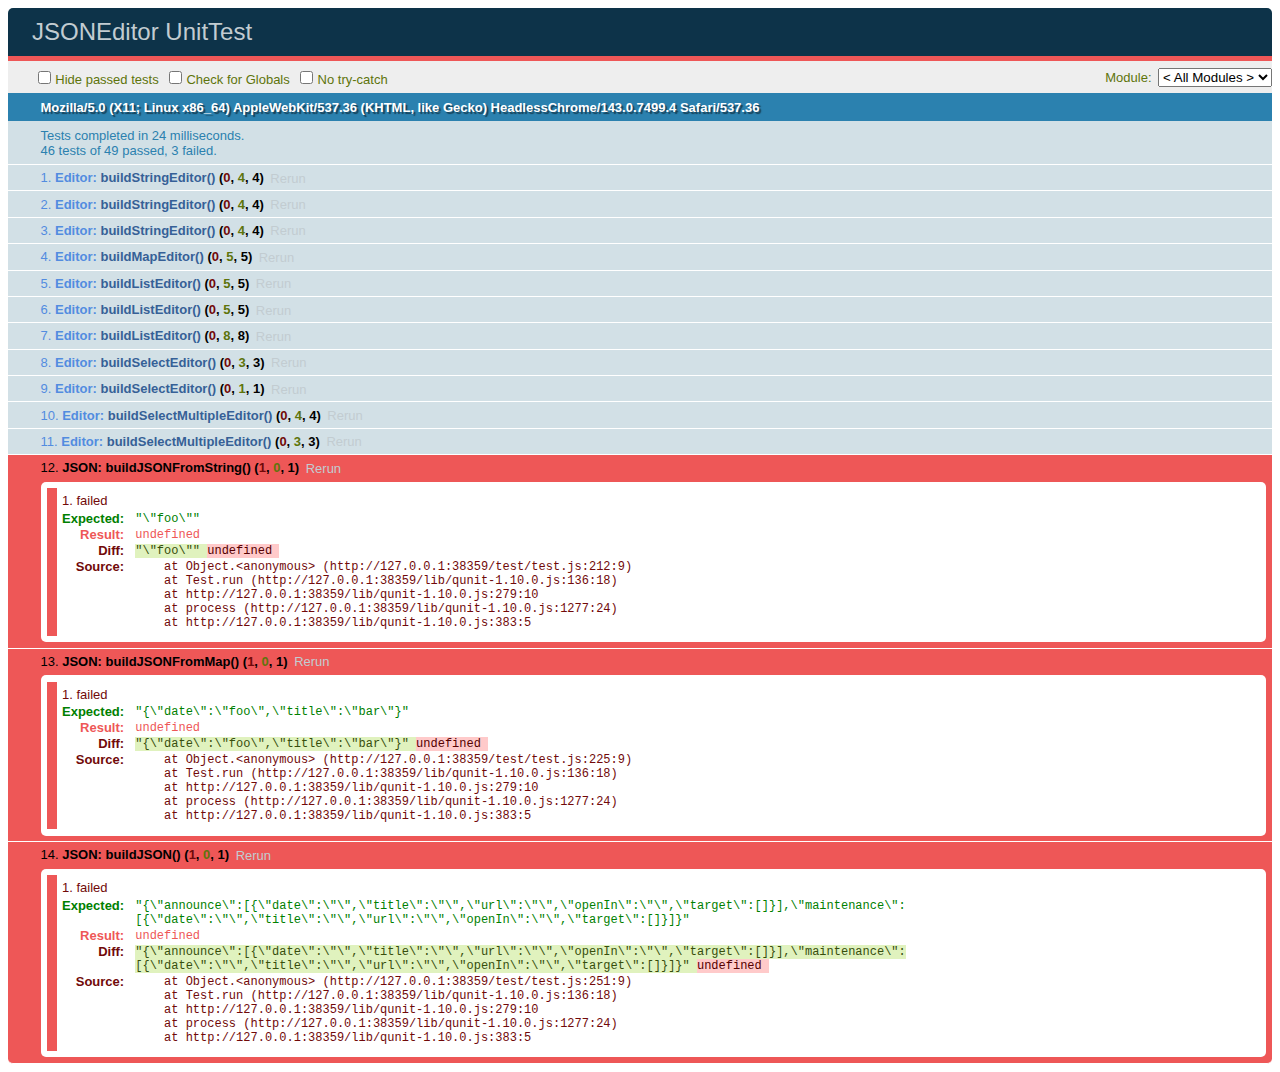
==== test/index.html @ 13146b99 "first commit" ====
<!DOCTYPE html>
<html>
<head>
<meta charset="utf-8">
<title>JSONEditor UnitTest</title>
<link rel="stylesheet" href="../lib/qunit-1.10.0.css">
</head>
<body>
<div id="qunit"></div>
<script type="text/javascript" src="../lib/jquery.min.js"></script>
<script type="text/javascript" src="../lib/qunit-1.10.0.js"></script>
<script type="text/javascript" src="../src/js/editor.js"></script>
<script type="text/javascript" src="../src/js/storage.js"></script>
<script type="text/javascript" src="test.js"></script>
</body>
</html>
---- lib/qunit-1.10.0.css ----
/**
 * QUnit v1.10.0 - A JavaScript Unit Testing Framework
 *
 * http://qunitjs.com
 *
 * Copyright 2012 jQuery Foundation and other contributors
 * Released under the MIT license.
 * http://jquery.org/license
 */

/** Font Family and Sizes */

#qunit-tests, #qunit-header, #qunit-banner, #qunit-testrunner-toolbar, #qunit-userAgent, #qunit-testresult {
	font-family: "Helvetica Neue Light", "HelveticaNeue-Light", "Helvetica Neue", Calibri, Helvetica, Arial, sans-serif;
}

#qunit-testrunner-toolbar, #qunit-userAgent, #qunit-testresult, #qunit-tests li { font-size: small; }
#qunit-tests { font-size: smaller; }


/** Resets */

#qunit-tests, #qunit-tests ol, #qunit-header, #qunit-banner, #qunit-userAgent, #qunit-testresult, #qunit-modulefilter {
	margin: 0;
	padding: 0;
}


/** Header */

#qunit-header {
	padding: 0.5em 0 0.5em 1em;

	color: #8699a4;
	background-color: #0d3349;

	font-size: 1.5em;
	line-height: 1em;
	font-weight: normal;

	border-radius: 5px 5px 0 0;
	-moz-border-radius: 5px 5px 0 0;
	-webkit-border-top-right-radius: 5px;
	-webkit-border-top-left-radius: 5px;
}

#qunit-header a {
	text-decoration: none;
	color: #c2ccd1;
}

#qunit-header a:hover,
#qunit-header a:focus {
	color: #fff;
}

#qunit-testrunner-toolbar label {
	display: inline-block;
	padding: 0 .5em 0 .1em;
}

#qunit-banner {
	height: 5px;
}

#qunit-testrunner-toolbar {
	padding: 0.5em 0 0.5em 2em;
	color: #5E740B;
	background-color: #eee;
	overflow: hidden;
}

#qunit-userAgent {
	padding: 0.5em 0 0.5em 2.5em;
	background-color: #2b81af;
	color: #fff;
	text-shadow: rgba(0, 0, 0, 0.5) 2px 2px 1px;
}

#qunit-modulefilter-container {
	float: right;
}

/** Tests: Pass/Fail */

#qunit-tests {
	list-style-position: inside;
}

#qunit-tests li {
	padding: 0.4em 0.5em 0.4em 2.5em;
	border-bottom: 1px solid #fff;
	list-style-position: inside;
}

#qunit-tests.hidepass li.pass, #qunit-tests.hidepass li.running  {
	display: none;
}

#qunit-tests li strong {
	cursor: pointer;
}

#qunit-tests li a {
	padding: 0.5em;
	color: #c2ccd1;
	text-decoration: none;
}
#qunit-tests li a:hover,
#qunit-tests li a:focus {
	color: #000;
}

#qunit-tests ol {
	margin-top: 0.5em;
	padding: 0.5em;

	background-color: #fff;

	border-radius: 5px;
	-moz-border-radius: 5px;
	-webkit-border-radius: 5px;
}

#qunit-tests table {
	border-collapse: collapse;
	margin-top: .2em;
}

#qunit-tests th {
	text-align: right;
	vertical-align: top;
	padding: 0 .5em 0 0;
}

#qunit-tests td {
	vertical-align: top;
}

#qunit-tests pre {
	margin: 0;
	white-space: pre-wrap;
	word-wrap: break-word;
}

#qunit-tests del {
	background-color: #e0f2be;
	color: #374e0c;
	text-decoration: none;
}

#qunit-tests ins {
	background-color: #ffcaca;
	color: #500;
	text-decoration: none;
}

/*** Test Counts */

#qunit-tests b.counts                       { color: black; }
#qunit-tests b.passed                       { color: #5E740B; }
#qunit-tests b.failed                       { color: #710909; }

#qunit-tests li li {
	padding: 5px;
	background-color: #fff;
	border-bottom: none;
	list-style-position: inside;
}

/*** Passing Styles */

#qunit-tests li li.pass {
	color: #3c510c;
	background-color: #fff;
	border-left: 10px solid #C6E746;
}

#qunit-tests .pass                          { color: #528CE0; background-color: #D2E0E6; }
#qunit-tests .pass .test-name               { color: #366097; }

#qunit-tests .pass .test-actual,
#qunit-tests .pass .test-expected           { color: #999999; }

#qunit-banner.qunit-pass                    { background-color: #C6E746; }

/*** Failing Styles */

#qunit-tests li li.fail {
	color: #710909;
	background-color: #fff;
	border-left: 10px solid #EE5757;
	white-space: pre;
}

#qunit-tests > li:last-child {
	border-radius: 0 0 5px 5px;
	-moz-border-radius: 0 0 5px 5px;
	-webkit-border-bottom-right-radius: 5px;
	-webkit-border-bottom-left-radius: 5px;
}

#qunit-tests .fail                          { color: #000000; background-color: #EE5757; }
#qunit-tests .fail .test-name,
#qunit-tests .fail .module-name             { color: #000000; }

#qunit-tests .fail .test-actual             { color: #EE5757; }
#qunit-tests .fail .test-expected           { color: green;   }

#qunit-banner.qunit-fail                    { background-color: #EE5757; }


/** Result */

#qunit-testresult {
	padding: 0.5em 0.5em 0.5em 2.5em;

	color: #2b81af;
	background-color: #D2E0E6;

	border-bottom: 1px solid white;
}
#qunit-testresult .module-name {
	font-weight: bold;
}

/** Fixture */

#qunit-fixture {
	position: absolute;
	top: -10000px;
	left: -10000px;
	width: 1000px;
	height: 1000px;
}
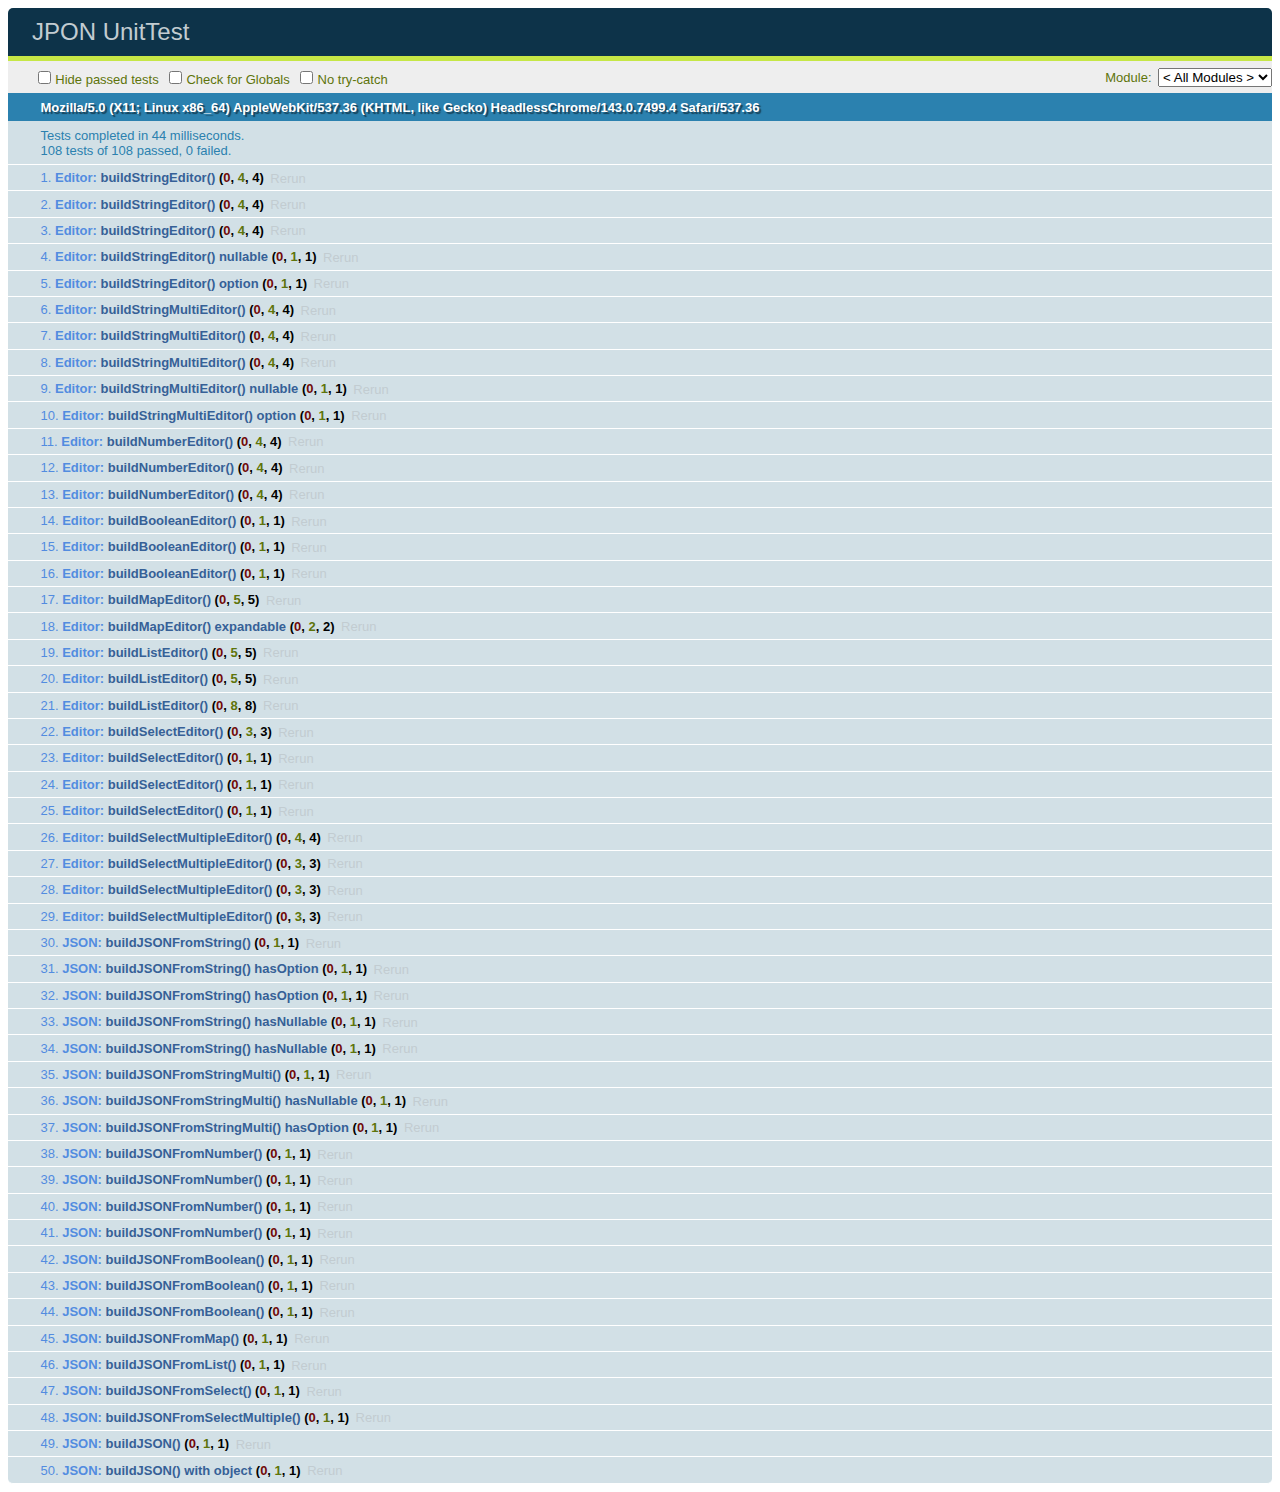
==== commit dcda0d3e: "rename from jsoned to  jpon" ====
--- a/test/index.html
+++ b/test/index.html
@@ -2,7 +2,7 @@
 <html>
 <head>
 <meta charset="utf-8">
-<title>JSONEditor UnitTest</title>
+<title>JPON UnitTest</title>
 <link rel="stylesheet" href="../lib/qunit-1.10.0.css">
 </head>
 <body>
@@ -12,5 +12,8 @@
 <script type="text/javascript" src="../src/js/editor.js"></script>
 <script type="text/javascript" src="../src/js/storage.js"></script>
 <script type="text/javascript" src="test.js"></script>
+
+<script type="text/javascript" src="../src/lib/jquery-ui/js/jquery-ui-1.9.2.custom.min.js"></script>
+<link href="../src/lib/jquery-ui/css/ui-lightness/jquery-ui-1.9.2.custom.min.css" rel="stylesheet">
 </body>
 </html>
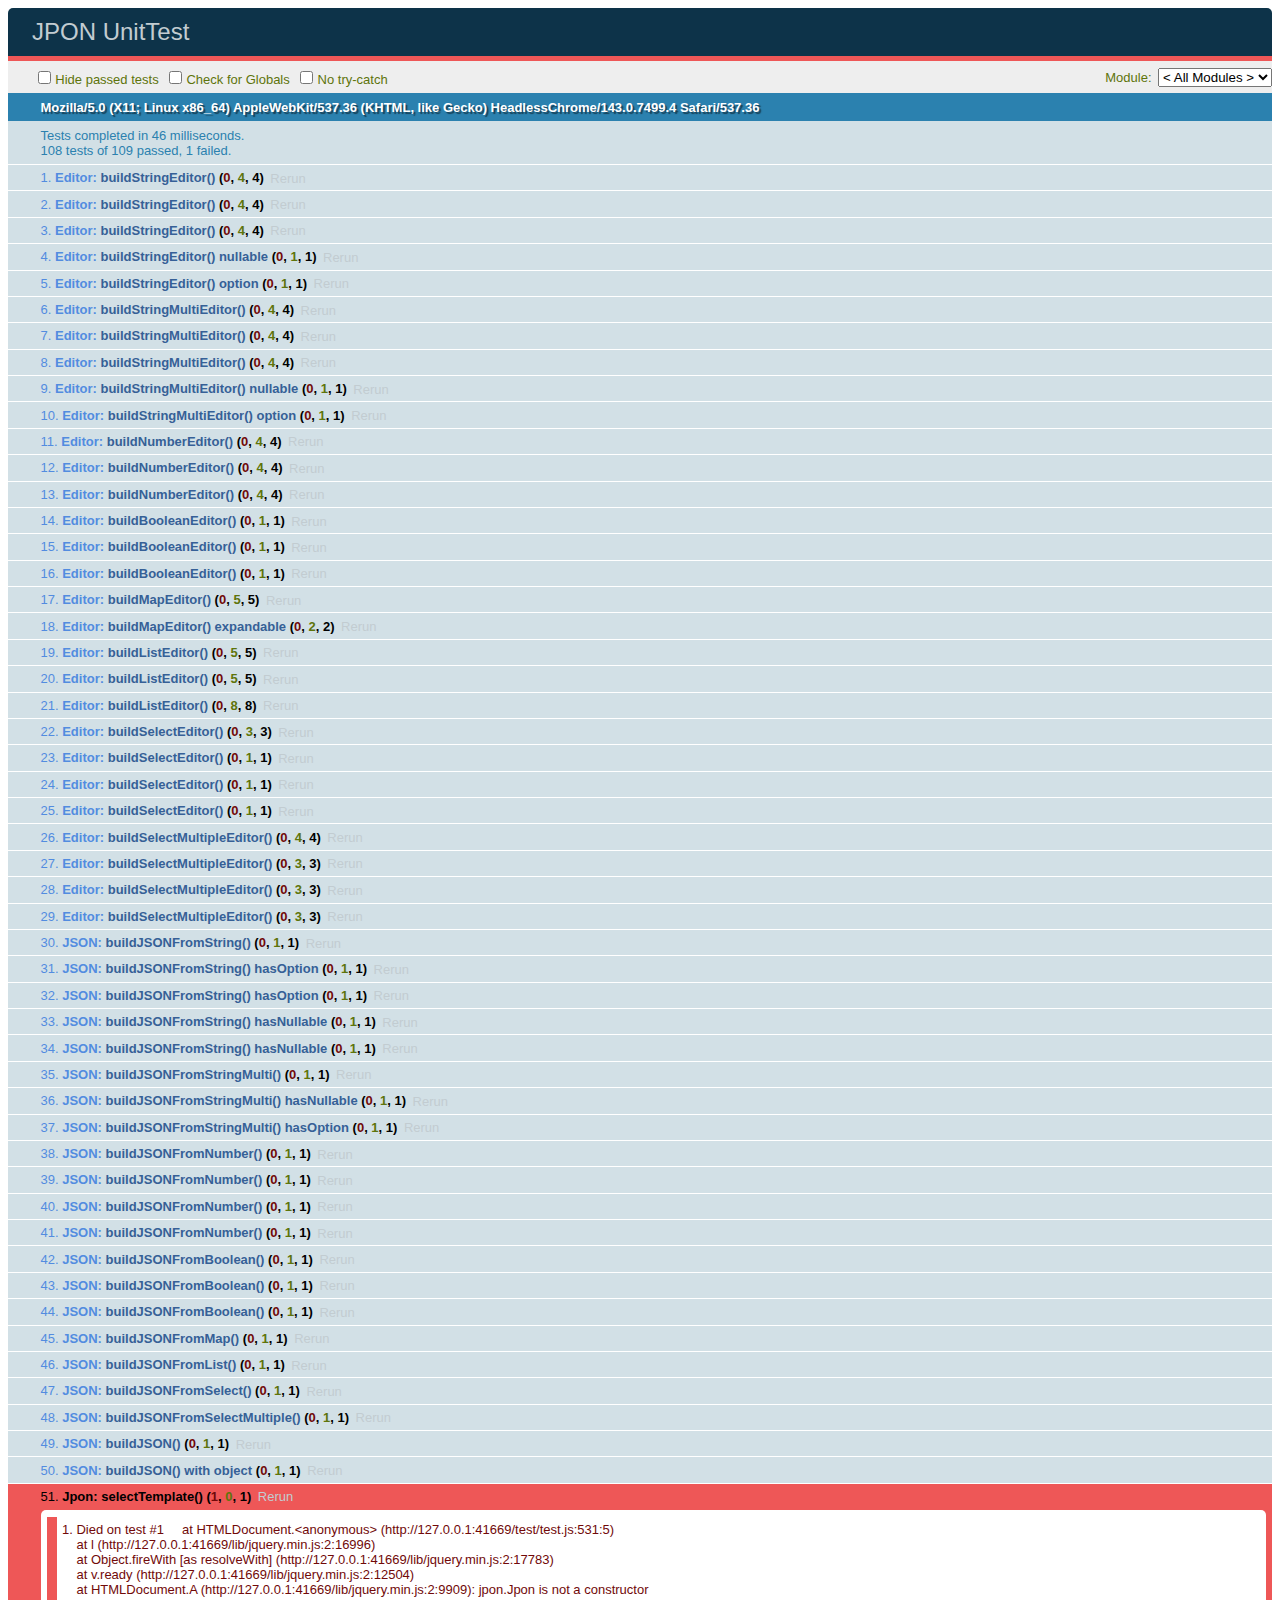
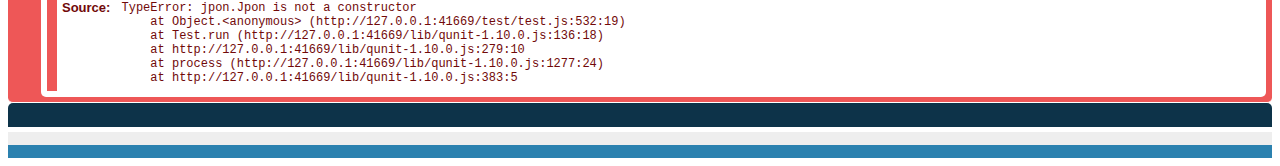
==== commit e178ada2: "merged" ====
--- a/test/index.html
+++ b/test/index.html
@@ -11,9 +11,23 @@
 <script type="text/javascript" src="../lib/qunit-1.10.0.js"></script>
 <script type="text/javascript" src="../src/js/editor.js"></script>
 <script type="text/javascript" src="../src/js/storage.js"></script>
+<script type="text/javascript" src="../src/js/templates.js"></script>
+<script type="text/javascript" src="../src/js/jsoned.js"></script>
 <script type="text/javascript" src="test.js"></script>
 
 <script type="text/javascript" src="../src/lib/jquery-ui/js/jquery-ui-1.9.2.custom.min.js"></script>
 <link href="../src/lib/jquery-ui/css/ui-lightness/jquery-ui-1.9.2.custom.min.css" rel="stylesheet">
 </body>
+<h1 id="qunit-header"></h1>
+<h2 id="qunit-banner"></h2>
+<div id="qunit-testrunner-toolbar"></div>
+<h2 id="qunit-userAgent"></h2>
+<ol id="qunit-tests"></ol>
+<div id="qunit-fixture">
+    <section id="inputBox"></section>
+    <section id="templateBox"></section>
+    <section id="editor"></section>
+    <section id="outputBox"></section>
+    <section id="controller"></section>
+</div>
 </html>
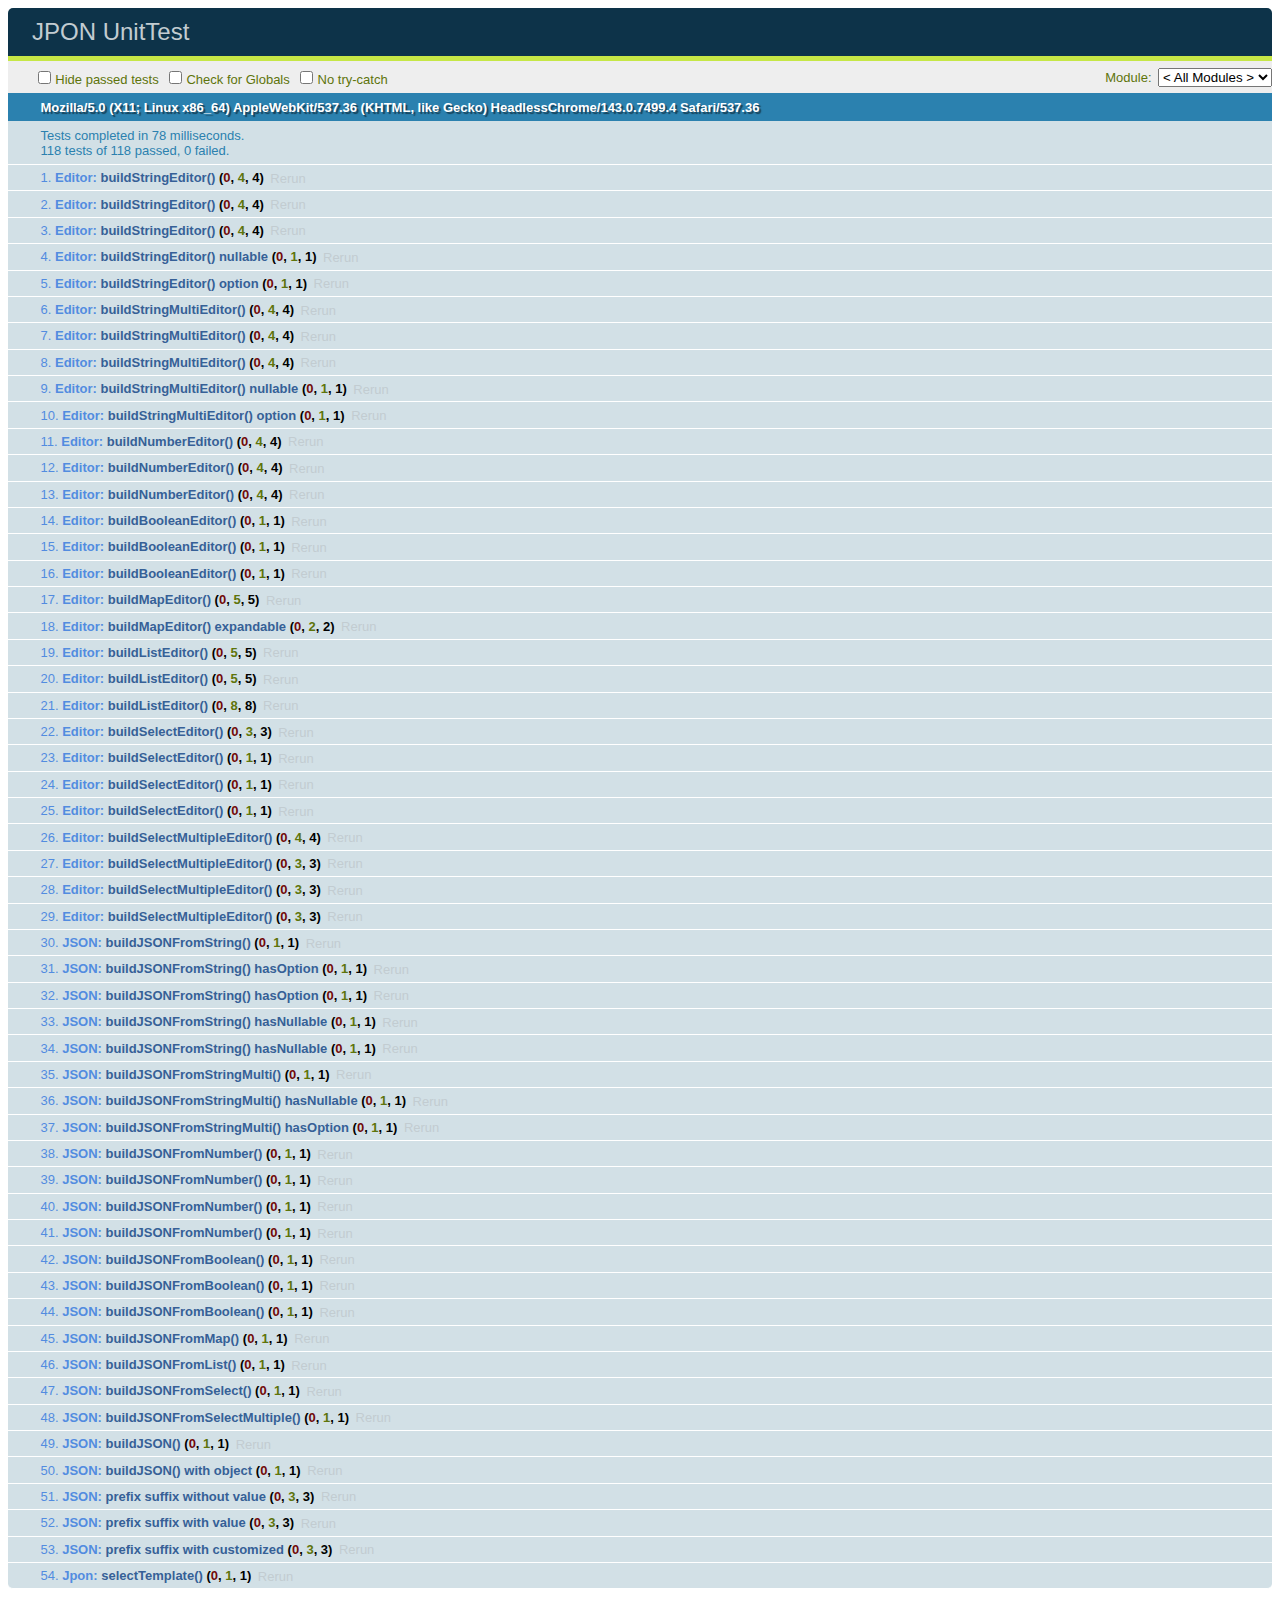
==== commit 8148bb6f: "add prefix suffix" ====
--- a/test/index.html
+++ b/test/index.html
@@ -4,30 +4,26 @@
 <meta charset="utf-8">
 <title>JPON UnitTest</title>
 <link rel="stylesheet" href="../lib/qunit-1.10.0.css">
-</head>
-<body>
-<div id="qunit"></div>
 <script type="text/javascript" src="../lib/jquery.min.js"></script>
+<script type="text/javascript" src="../src/lib/jquery-ui/js/jquery-ui-1.9.2.custom.min.js"></script>
+<link href="../src/lib/jquery-ui/css/ui-lightness/jquery-ui-1.9.2.custom.min.css" rel="stylesheet">
 <script type="text/javascript" src="../lib/qunit-1.10.0.js"></script>
 <script type="text/javascript" src="../src/js/editor.js"></script>
 <script type="text/javascript" src="../src/js/storage.js"></script>
 <script type="text/javascript" src="../src/js/templates.js"></script>
-<script type="text/javascript" src="../src/js/jsoned.js"></script>
+<script type="text/javascript" src="../src/js/jpon.js"></script>
 <script type="text/javascript" src="test.js"></script>
-
-<script type="text/javascript" src="../src/lib/jquery-ui/js/jquery-ui-1.9.2.custom.min.js"></script>
-<link href="../src/lib/jquery-ui/css/ui-lightness/jquery-ui-1.9.2.custom.min.css" rel="stylesheet">
-</body>
-<h1 id="qunit-header"></h1>
-<h2 id="qunit-banner"></h2>
-<div id="qunit-testrunner-toolbar"></div>
-<h2 id="qunit-userAgent"></h2>
-<ol id="qunit-tests"></ol>
+</head>
+<body>
+<div id="qunit"></div>
 <div id="qunit-fixture">
     <section id="inputBox"></section>
     <section id="templateBox"></section>
+    <section id="prefix"></section>
     <section id="editor"></section>
+    <section id="suffix"></section>
     <section id="outputBox"></section>
     <section id="controller"></section>
 </div>
+</body>
 </html>
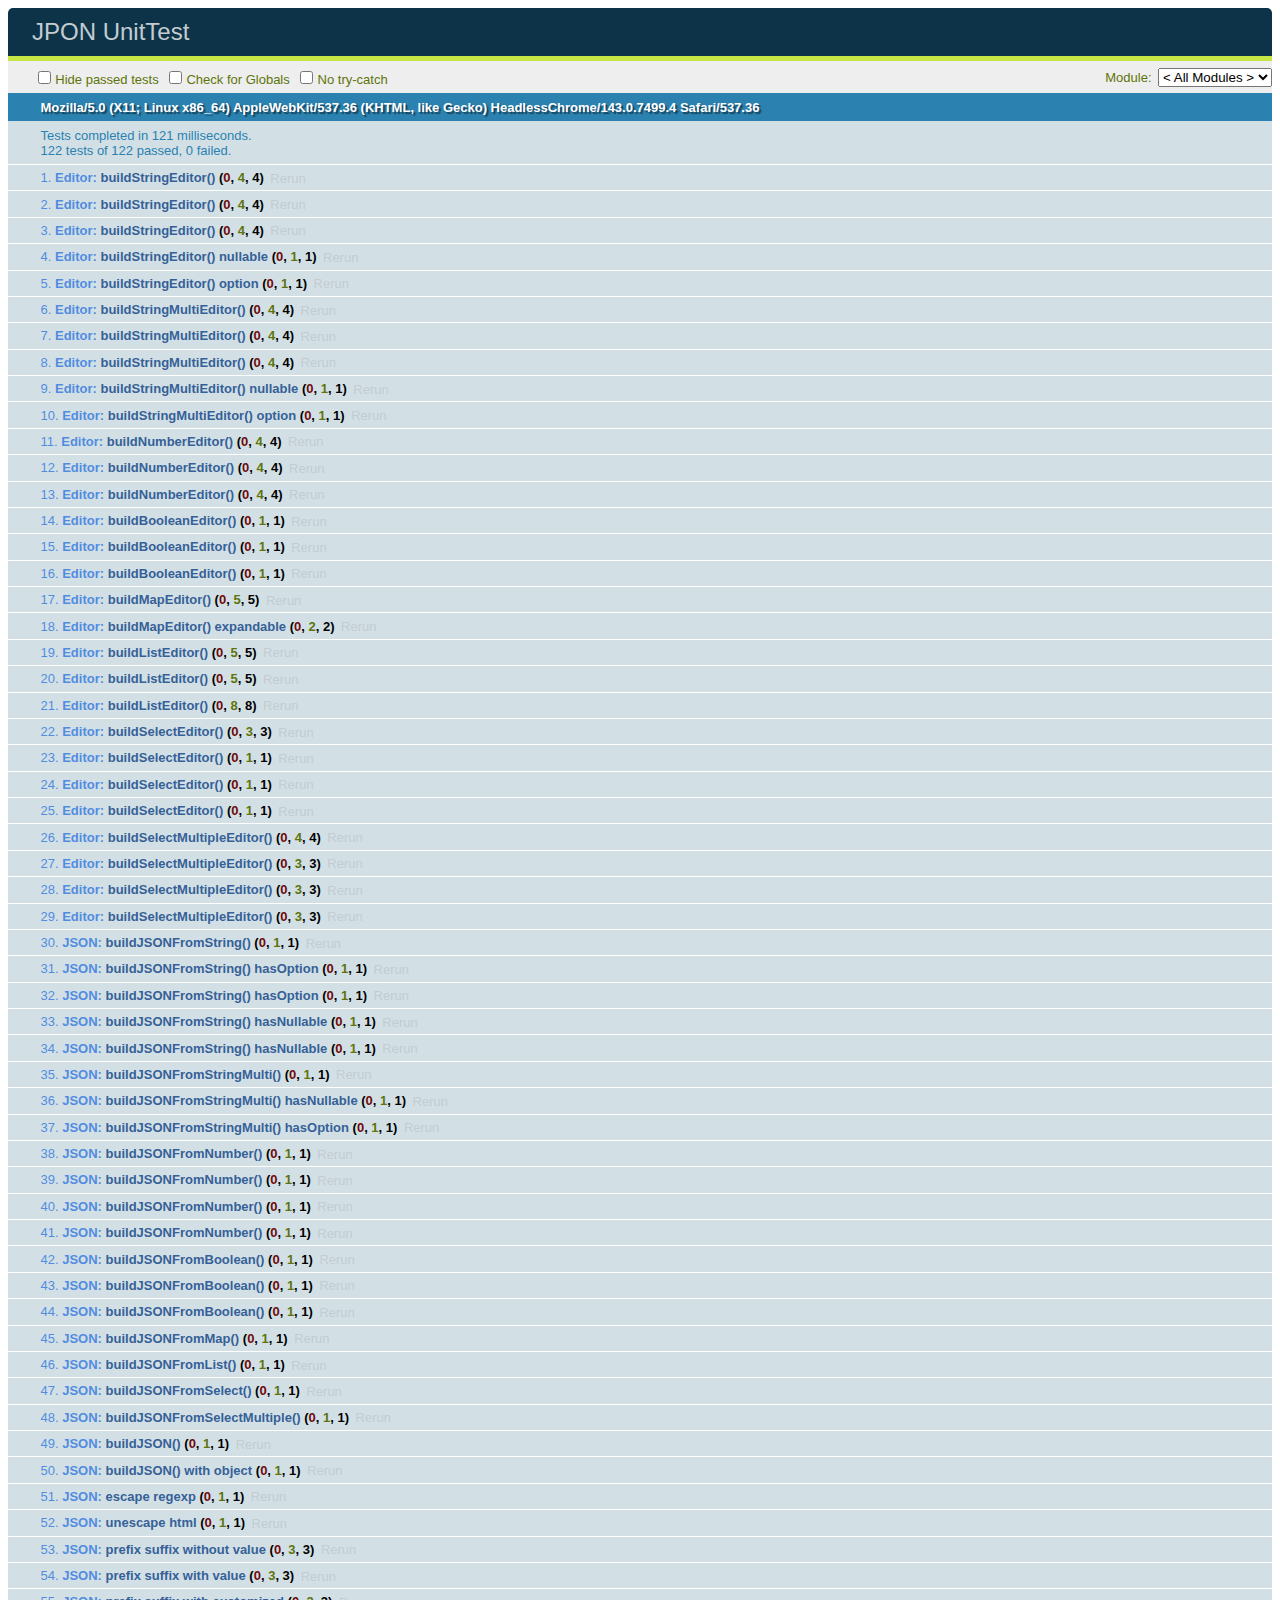
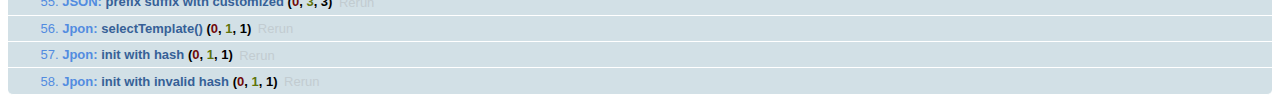
==== commit 0bf4a3c6: "fixed prefix and suffix" ====
--- a/test/index.html
+++ b/test/index.html
@@ -19,9 +19,9 @@
 <div id="qunit-fixture">
     <section id="inputBox"></section>
     <section id="templateBox"></section>
-    <section id="prefix"></section>
+    <pre id="prefix"></pre>
     <section id="editor"></section>
-    <section id="suffix"></section>
+    <pre id="suffix"></pre>
     <section id="outputBox"></section>
     <section id="controller"></section>
 </div>
